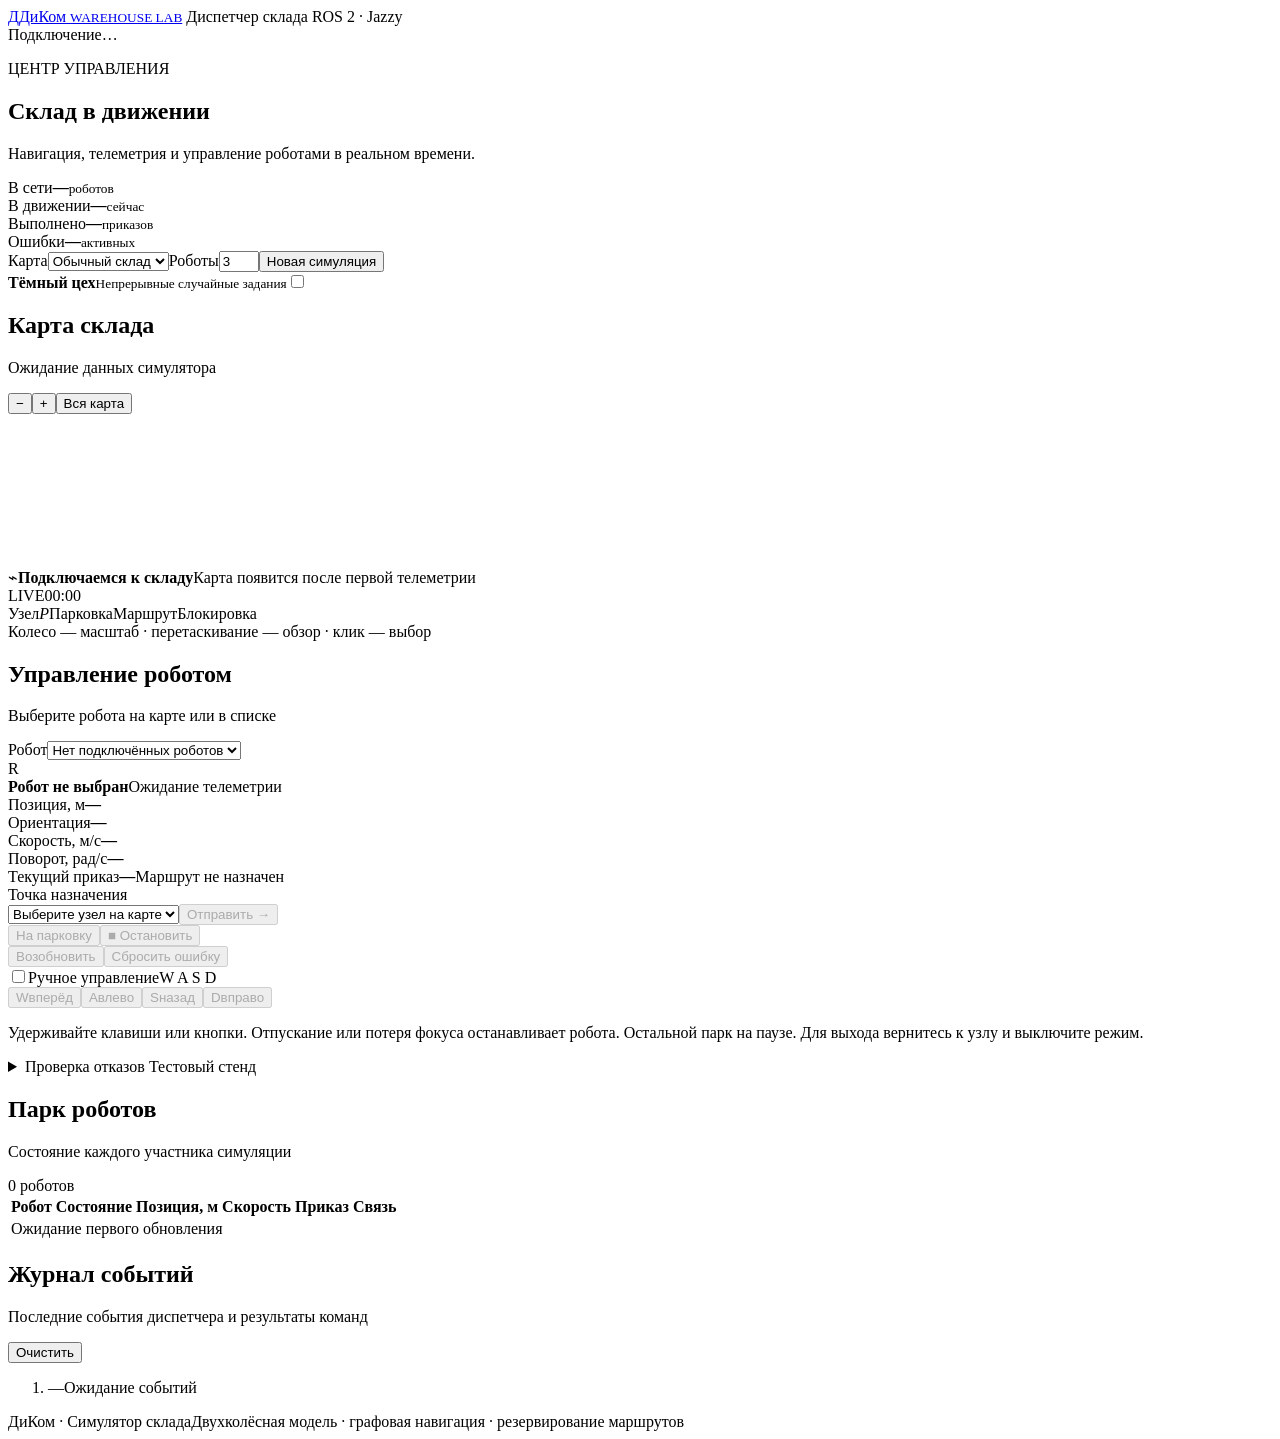
==== warehouse/static/index.html @ f2df473a "Initial commit: warehouse robot simulation" ====
<!doctype html>
<html lang="ru">
<head>
  <meta charset="utf-8">
  <meta name="viewport" content="width=device-width, initial-scale=1">
  <meta name="theme-color" content="#16263a">
  <title>ДиКом · Диспетчер склада</title>
  <link rel="icon" href="data:image/svg+xml,%3Csvg xmlns='http://www.w3.org/2000/svg' viewBox='0 0 40 40'%3E%3Crect width='40' height='40' rx='9' fill='%23246be5'/%3E%3Cpath d='M12 28h17v-4h-3V10H15v8c0 3-1 5-3 6zm7-14h3v10h-5c1-2 2-4 2-6z' fill='white'/%3E%3C/svg%3E">
  <link rel="stylesheet" href="/static/style.css">
  <script src="/static/app.js" defer></script>
</head>
<body>
  <header class="app-header">
    <a class="brand" href="/" aria-label="ДиКом, диспетчер склада"><span class="brand-mark" aria-hidden="true">Д</span><span>ДиКом <small>WAREHOUSE LAB</small></span></a>
    <span class="app-title">Диспетчер склада <span class="version">ROS 2 · Jazzy</span></span>
    <div class="connection"><span id="connectionDot" class="status-dot"></span><span id="connectionText" role="status">Подключение…</span></div>
  </header>

  <main class="workspace">
    <section class="overview" aria-label="Состояние симуляции">
      <div class="page-heading"><p class="eyebrow">ЦЕНТР УПРАВЛЕНИЯ</p><h1>Склад в движении</h1><p>Навигация, телеметрия и управление роботами в реальном времени.</p></div>
      <div class="metrics">
        <div class="metric"><span>В сети</span><strong id="onlineMetric">—</strong><small>роботов</small></div>
        <div class="metric"><span>В движении</span><strong id="movingMetric">—</strong><small>сейчас</small></div>
        <div class="metric"><span>Выполнено</span><strong id="completedMetric">—</strong><small>приказов</small></div>
        <div class="metric"><span>Ошибки</span><strong id="errorMetric">—</strong><small>активных</small></div>
      </div>
    </section>

    <section class="toolbar card" aria-label="Настройки симуляции">
      <div class="scenario-controls"><label for="mapSelect">Карта</label><select id="mapSelect"><option value="normal">Обычный склад</option><option value="hardcore">Узкие коридоры</option></select><label for="robotCount">Роботы</label><input id="robotCount" type="number" min="1" max="3" value="3" aria-label="Число роботов"><button id="resetButton" class="button secondary" type="button">Новая симуляция</button></div>
      <label class="toggle-label" for="darkFactory"><span><strong>Тёмный цех</strong><small>Непрерывные случайные задания</small></span><input id="darkFactory" type="checkbox" role="switch"><span class="switch" aria-hidden="true"></span></label>
    </section>

    <div class="main-grid">
      <section class="map-card card" aria-label="Карта склада">
        <div class="section-header"><div><h2>Карта склада</h2><p id="mapCaption">Ожидание данных симулятора</p></div><div class="map-tools"><button id="zoomOut" class="icon-button" type="button" title="Отдалить" aria-label="Отдалить">−</button><button id="zoomIn" class="icon-button" type="button" title="Приблизить" aria-label="Приблизить">+</button><button id="fitMap" class="button secondary compact" type="button">Вся карта</button></div></div>
        <div class="canvas-wrap" id="canvasWrap"><canvas id="mapCanvas" tabindex="0" aria-label="Интерактивная карта склада. Выберите робота в списке и точку назначения в панели управления."></canvas><div id="emptyState" class="map-empty"><span class="empty-icon">⌁</span><strong>Подключаемся к складу</strong><span>Карта появится после первой телеметрии</span></div><div class="map-overlay"><span class="live-badge"><span class="status-dot"></span>LIVE</span><span id="simulationTime">00:00</span></div></div>
        <div class="map-footer"><div class="legend"><span><i class="legend-node"></i>Узел</span><span><i class="legend-parking">P</i>Парковка</span><span><i class="legend-route"></i>Маршрут</span><span><i class="legend-blocked"></i>Блокировка</span></div><span class="map-hint">Колесо — масштаб · перетаскивание — обзор · клик — выбор</span></div>
      </section>

      <aside class="control-card card" aria-label="Управление роботом">
        <div class="section-header"><div><h2>Управление роботом</h2><p>Выберите робота на карте или в списке</p></div></div>
        <div class="control-body">
          <label class="field-label" for="robotSelect">Робот</label><select id="robotSelect"><option value="">Нет подключённых роботов</option></select>
          <div class="robot-summary"><span class="robot-avatar" id="robotAvatar">R</span><div><strong id="selectedRobotName">Робот не выбран</strong><span id="selectedRobotState">Ожидание телеметрии</span></div><span id="robotStateDot" class="status-dot"></span></div>
          <div class="telemetry"><div><span>Позиция, м</span><strong id="positionValue">—</strong></div><div><span>Ориентация</span><strong id="headingValue">—</strong></div><div><span>Скорость, м/с</span><strong id="speedValue">—</strong></div><div><span>Поворот, рад/с</span><strong id="angularValue">—</strong></div></div>
          <div class="order-line"><span class="field-label">Текущий приказ</span><strong id="orderValue">—</strong><span id="routeValue" class="muted">Маршрут не назначен</span></div>
          <div id="robotError" class="alert" hidden></div>

          <div class="command-section"><label class="field-label" for="targetSelect">Точка назначения</label><div class="destination"><select id="targetSelect"><option value="">Выберите узел на карте</option></select><button id="moveButton" class="button primary" type="button" disabled>Отправить <span aria-hidden="true">→</span></button></div><div class="command-buttons"><button id="parkButton" class="button secondary" type="button" disabled>На парковку</button><button id="stopButton" class="button danger" type="button" disabled><span aria-hidden="true">■</span> Остановить</button></div><div class="command-buttons"><button id="resumeButton" class="button secondary" type="button" disabled>Возобновить</button><button id="clearErrorButton" class="button secondary" type="button" disabled>Сбросить ошибку</button></div></div>

          <div class="manual-header"><label class="checkbox-label" for="manualEnabled"><input id="manualEnabled" type="checkbox">Ручное управление</label><span class="key-hint">W A S D</span></div>
          <div class="manual-controls" id="manualControls"><button type="button" class="key up" data-key="w" aria-label="Вперёд: удерживайте W" disabled>W<span>вперёд</span></button><button type="button" class="key left" data-key="a" aria-label="Поворот влево: удерживайте A" disabled>A<span>влево</span></button><button type="button" class="key down" data-key="s" aria-label="Назад: удерживайте S" disabled>S<span>назад</span></button><button type="button" class="key right" data-key="d" aria-label="Поворот вправо: удерживайте D" disabled>D<span>вправо</span></button></div><p class="help-text">Удерживайте клавиши или кнопки. Отпускание или потеря фокуса останавливает робота. Остальной парк на паузе. Для выхода вернитесь к узлу и выключите режим.</p>

          <details class="fault-panel"><summary>Проверка отказов <span>Тестовый стенд</span></summary><label><span>Застревание<small>Блокировка занятого участка</small></span><input id="faultStuck" type="checkbox"></label><label><span>Потеря связи<small>Прекратить обмен с роботом</small></span><input id="faultLink" type="checkbox"></label><label><span>Троттлинг связи<small>Редкая доставка телеметрии</small></span><input id="faultThrottle" type="checkbox"></label></details>
        </div>
      </aside>
    </div>

    <section class="fleet-card card" aria-label="Состояние всех роботов"><div class="section-header"><div><h2>Парк роботов</h2><p>Состояние каждого участника симуляции</p></div><span id="fleetCount" class="pill">0 роботов</span></div><div class="table-wrap"><table><thead><tr><th>Робот</th><th>Состояние</th><th>Позиция, м</th><th>Скорость</th><th>Приказ</th><th>Связь</th></tr></thead><tbody id="fleetBody"><tr><td colspan="6" class="table-empty">Ожидание первого обновления</td></tr></tbody></table></div></section>

    <section class="events-card card" aria-label="Журнал событий"><div class="section-header"><div><h2>Журнал событий</h2><p>Последние события диспетчера и результаты команд</p></div><button id="clearEvents" class="button secondary compact" type="button">Очистить</button></div><ol id="eventsList" class="events-list" aria-live="polite" aria-relevant="additions"><li class="event muted"><time>—</time><span>Ожидание событий</span></li></ol></section>
  </main>
  <footer class="app-footer"><span>ДиКом · Симулятор склада</span><span>Двухколёсная модель · графовая навигация · резервирование маршрутов</span></footer>
  <div id="toast" class="toast" role="status" hidden></div>
</body>
</html>
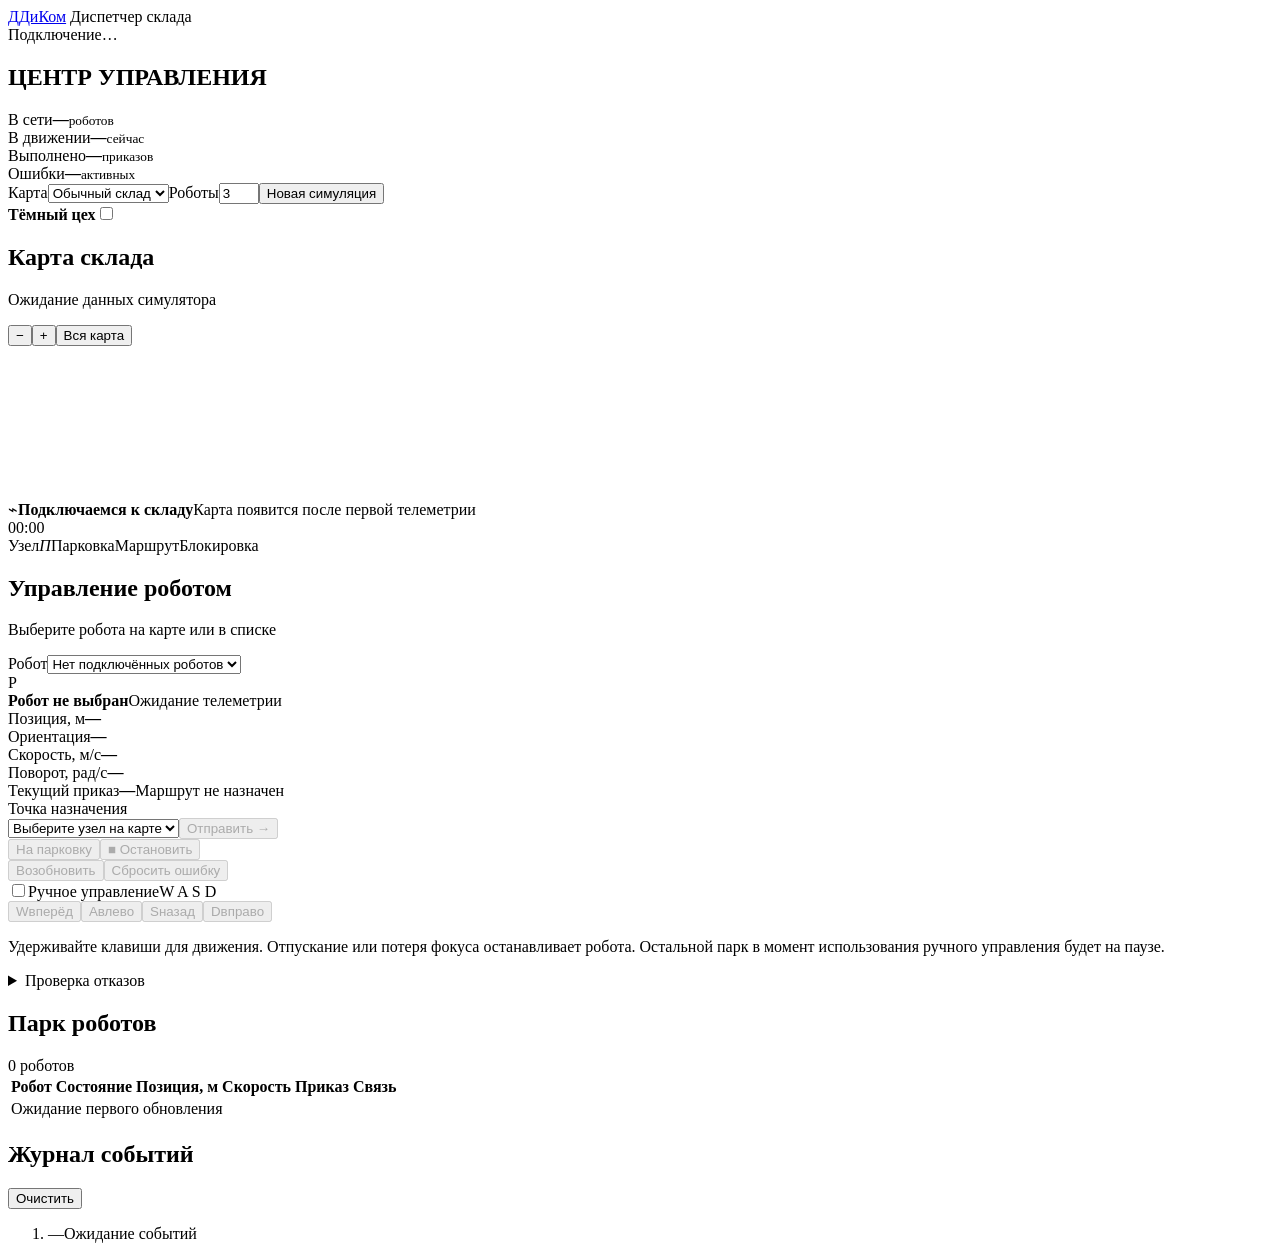
==== commit 6774421d: "фиксы алгоритма, фронта и метрик" ====
--- a/warehouse/static/index.html
+++ b/warehouse/static/index.html
@@ -4,21 +4,21 @@
   <meta charset="utf-8">
   <meta name="viewport" content="width=device-width, initial-scale=1">
   <meta name="theme-color" content="#16263a">
-  <title>ДиКом · Диспетчер склада</title>
+  <title>ДиКом | Диспетчер склада</title>
   <link rel="icon" href="data:image/svg+xml,%3Csvg xmlns='http://www.w3.org/2000/svg' viewBox='0 0 40 40'%3E%3Crect width='40' height='40' rx='9' fill='%23246be5'/%3E%3Cpath d='M12 28h17v-4h-3V10H15v8c0 3-1 5-3 6zm7-14h3v10h-5c1-2 2-4 2-6z' fill='white'/%3E%3C/svg%3E">
   <link rel="stylesheet" href="/static/style.css">
   <script src="/static/app.js" defer></script>
 </head>
 <body>
   <header class="app-header">
-    <a class="brand" href="/" aria-label="ДиКом, диспетчер склада"><span class="brand-mark" aria-hidden="true">Д</span><span>ДиКом <small>WAREHOUSE LAB</small></span></a>
-    <span class="app-title">Диспетчер склада <span class="version">ROS 2 · Jazzy</span></span>
+    <a class="brand" href="/" aria-label="ДиКом, диспетчер склада"><span class="brand-mark" aria-hidden="true">Д</span><span>ДиКом</span></a>
+    <span class="app-title">Диспетчер склада</span>
     <div class="connection"><span id="connectionDot" class="status-dot"></span><span id="connectionText" role="status">Подключение…</span></div>
   </header>
 
   <main class="workspace">
     <section class="overview" aria-label="Состояние симуляции">
-      <div class="page-heading"><p class="eyebrow">ЦЕНТР УПРАВЛЕНИЯ</p><h1>Склад в движении</h1><p>Навигация, телеметрия и управление роботами в реальном времени.</p></div>
+      <div class="page-heading"><h1>ЦЕНТР УПРАВЛЕНИЯ</h1></div>
       <div class="metrics">
         <div class="metric"><span>В сети</span><strong id="onlineMetric">—</strong><small>роботов</small></div>
         <div class="metric"><span>В движении</span><strong id="movingMetric">—</strong><small>сейчас</small></div>
@@ -29,21 +29,21 @@
 
     <section class="toolbar card" aria-label="Настройки симуляции">
       <div class="scenario-controls"><label for="mapSelect">Карта</label><select id="mapSelect"><option value="normal">Обычный склад</option><option value="hardcore">Узкие коридоры</option></select><label for="robotCount">Роботы</label><input id="robotCount" type="number" min="1" max="3" value="3" aria-label="Число роботов"><button id="resetButton" class="button secondary" type="button">Новая симуляция</button></div>
-      <label class="toggle-label" for="darkFactory"><span><strong>Тёмный цех</strong><small>Непрерывные случайные задания</small></span><input id="darkFactory" type="checkbox" role="switch"><span class="switch" aria-hidden="true"></span></label>
+      <label class="toggle-label" for="darkFactory"><span><strong>Тёмный цех</strong><input id="darkFactory" type="checkbox" role="switch"><span class="switch" aria-hidden="true"></span></label>
     </section>
 
     <div class="main-grid">
       <section class="map-card card" aria-label="Карта склада">
         <div class="section-header"><div><h2>Карта склада</h2><p id="mapCaption">Ожидание данных симулятора</p></div><div class="map-tools"><button id="zoomOut" class="icon-button" type="button" title="Отдалить" aria-label="Отдалить">−</button><button id="zoomIn" class="icon-button" type="button" title="Приблизить" aria-label="Приблизить">+</button><button id="fitMap" class="button secondary compact" type="button">Вся карта</button></div></div>
-        <div class="canvas-wrap" id="canvasWrap"><canvas id="mapCanvas" tabindex="0" aria-label="Интерактивная карта склада. Выберите робота в списке и точку назначения в панели управления."></canvas><div id="emptyState" class="map-empty"><span class="empty-icon">⌁</span><strong>Подключаемся к складу</strong><span>Карта появится после первой телеметрии</span></div><div class="map-overlay"><span class="live-badge"><span class="status-dot"></span>LIVE</span><span id="simulationTime">00:00</span></div></div>
-        <div class="map-footer"><div class="legend"><span><i class="legend-node"></i>Узел</span><span><i class="legend-parking">P</i>Парковка</span><span><i class="legend-route"></i>Маршрут</span><span><i class="legend-blocked"></i>Блокировка</span></div><span class="map-hint">Колесо — масштаб · перетаскивание — обзор · клик — выбор</span></div>
+        <div class="canvas-wrap" id="canvasWrap"><canvas id="mapCanvas" tabindex="0" aria-label="Интерактивная карта склада. Выберите робота в списке и точку назначения в панели управления."></canvas><div id="emptyState" class="map-empty"><span class="empty-icon">⌁</span><strong>Подключаемся к складу</strong><span>Карта появится после первой телеметрии</span></div><div class="map-overlay"><span id="simulationTime">00:00</span></div></div>
+        <div class="map-footer"><div class="legend"><span><i class="legend-node"></i>Узел</span><span><i class="legend-parking">П</i>Парковка</span><span><i class="legend-route"></i>Маршрут</span><span><i class="legend-blocked"></i>Блокировка</span></div></div>
       </section>
 
       <aside class="control-card card" aria-label="Управление роботом">
         <div class="section-header"><div><h2>Управление роботом</h2><p>Выберите робота на карте или в списке</p></div></div>
         <div class="control-body">
           <label class="field-label" for="robotSelect">Робот</label><select id="robotSelect"><option value="">Нет подключённых роботов</option></select>
-          <div class="robot-summary"><span class="robot-avatar" id="robotAvatar">R</span><div><strong id="selectedRobotName">Робот не выбран</strong><span id="selectedRobotState">Ожидание телеметрии</span></div><span id="robotStateDot" class="status-dot"></span></div>
+          <div class="robot-summary"><span class="robot-avatar" id="robotAvatar">Р</span><div><strong id="selectedRobotName">Робот не выбран</strong><span id="selectedRobotState">Ожидание телеметрии</span></div><span id="robotStateDot" class="status-dot"></span></div>
           <div class="telemetry"><div><span>Позиция, м</span><strong id="positionValue">—</strong></div><div><span>Ориентация</span><strong id="headingValue">—</strong></div><div><span>Скорость, м/с</span><strong id="speedValue">—</strong></div><div><span>Поворот, рад/с</span><strong id="angularValue">—</strong></div></div>
           <div class="order-line"><span class="field-label">Текущий приказ</span><strong id="orderValue">—</strong><span id="routeValue" class="muted">Маршрут не назначен</span></div>
           <div id="robotError" class="alert" hidden></div>
@@ -51,18 +51,18 @@
           <div class="command-section"><label class="field-label" for="targetSelect">Точка назначения</label><div class="destination"><select id="targetSelect"><option value="">Выберите узел на карте</option></select><button id="moveButton" class="button primary" type="button" disabled>Отправить <span aria-hidden="true">→</span></button></div><div class="command-buttons"><button id="parkButton" class="button secondary" type="button" disabled>На парковку</button><button id="stopButton" class="button danger" type="button" disabled><span aria-hidden="true">■</span> Остановить</button></div><div class="command-buttons"><button id="resumeButton" class="button secondary" type="button" disabled>Возобновить</button><button id="clearErrorButton" class="button secondary" type="button" disabled>Сбросить ошибку</button></div></div>
 
           <div class="manual-header"><label class="checkbox-label" for="manualEnabled"><input id="manualEnabled" type="checkbox">Ручное управление</label><span class="key-hint">W A S D</span></div>
-          <div class="manual-controls" id="manualControls"><button type="button" class="key up" data-key="w" aria-label="Вперёд: удерживайте W" disabled>W<span>вперёд</span></button><button type="button" class="key left" data-key="a" aria-label="Поворот влево: удерживайте A" disabled>A<span>влево</span></button><button type="button" class="key down" data-key="s" aria-label="Назад: удерживайте S" disabled>S<span>назад</span></button><button type="button" class="key right" data-key="d" aria-label="Поворот вправо: удерживайте D" disabled>D<span>вправо</span></button></div><p class="help-text">Удерживайте клавиши или кнопки. Отпускание или потеря фокуса останавливает робота. Остальной парк на паузе. Для выхода вернитесь к узлу и выключите режим.</p>
+          <div class="manual-controls" id="manualControls"><button type="button" class="key up" data-key="w" aria-label="Вперёд: удерживайте W" disabled>W<span>вперёд</span></button><button type="button" class="key left" data-key="a" aria-label="Поворот влево: удерживайте A" disabled>A<span>влево</span></button><button type="button" class="key down" data-key="s" aria-label="Назад: удерживайте S" disabled>S<span>назад</span></button><button type="button" class="key right" data-key="d" aria-label="Поворот вправо: удерживайте D" disabled>D<span>вправо</span></button></div><p class="help-text">Удерживайте клавиши для движения. Отпускание или потеря фокуса останавливает робота. Остальной парк в момент использования ручного управления будет на паузе.</p>
 
-          <details class="fault-panel"><summary>Проверка отказов <span>Тестовый стенд</span></summary><label><span>Застревание<small>Блокировка занятого участка</small></span><input id="faultStuck" type="checkbox"></label><label><span>Потеря связи<small>Прекратить обмен с роботом</small></span><input id="faultLink" type="checkbox"></label><label><span>Троттлинг связи<small>Редкая доставка телеметрии</small></span><input id="faultThrottle" type="checkbox"></label></details>
+          <details class="fault-panel"><summary>Проверка отказов</summary><label><span>Застревание<small>Блокировка занятого участка</small></span><input id="faultStuck" type="checkbox"></label><label><span>Потеря связи<small>Прекратить обмен с роботом</small></span><input id="faultLink" type="checkbox"></label><label><span>Замедление связи<small>Редкая доставка телеметрии</small></span><input id="faultThrottle" type="checkbox"></label></details>
         </div>
       </aside>
     </div>
 
-    <section class="fleet-card card" aria-label="Состояние всех роботов"><div class="section-header"><div><h2>Парк роботов</h2><p>Состояние каждого участника симуляции</p></div><span id="fleetCount" class="pill">0 роботов</span></div><div class="table-wrap"><table><thead><tr><th>Робот</th><th>Состояние</th><th>Позиция, м</th><th>Скорость</th><th>Приказ</th><th>Связь</th></tr></thead><tbody id="fleetBody"><tr><td colspan="6" class="table-empty">Ожидание первого обновления</td></tr></tbody></table></div></section>
+    <section class="fleet-card card" aria-label="Состояние всех роботов"><div class="section-header"><div><h2>Парк роботов</h2></div><span id="fleetCount" class="pill">0 роботов</span></div><div class="table-wrap"><table><thead><tr><th>Робот</th><th>Состояние</th><th>Позиция, м</th><th>Скорость</th><th>Приказ</th><th>Связь</th></tr></thead><tbody id="fleetBody"><tr><td colspan="6" class="table-empty">Ожидание первого обновления</td></tr></tbody></table></div></section>
 
-    <section class="events-card card" aria-label="Журнал событий"><div class="section-header"><div><h2>Журнал событий</h2><p>Последние события диспетчера и результаты команд</p></div><button id="clearEvents" class="button secondary compact" type="button">Очистить</button></div><ol id="eventsList" class="events-list" aria-live="polite" aria-relevant="additions"><li class="event muted"><time>—</time><span>Ожидание событий</span></li></ol></section>
+    <section class="events-card card" aria-label="Журнал событий"><div class="section-header"><div><h2>Журнал событий</h2></div><button id="clearEvents" class="button secondary compact" type="button">Очистить</button></div><ol id="eventsList" class="events-list" aria-live="polite" aria-relevant="additions"><li class="event muted"><time>—</time><span>Ожидание событий</span></li></ol></section>
   </main>
-  <footer class="app-footer"><span>ДиКом · Симулятор склада</span><span>Двухколёсная модель · графовая навигация · резервирование маршрутов</span></footer>
+  <footer class="app-footer"></footer>
   <div id="toast" class="toast" role="status" hidden></div>
 </body>
 </html>
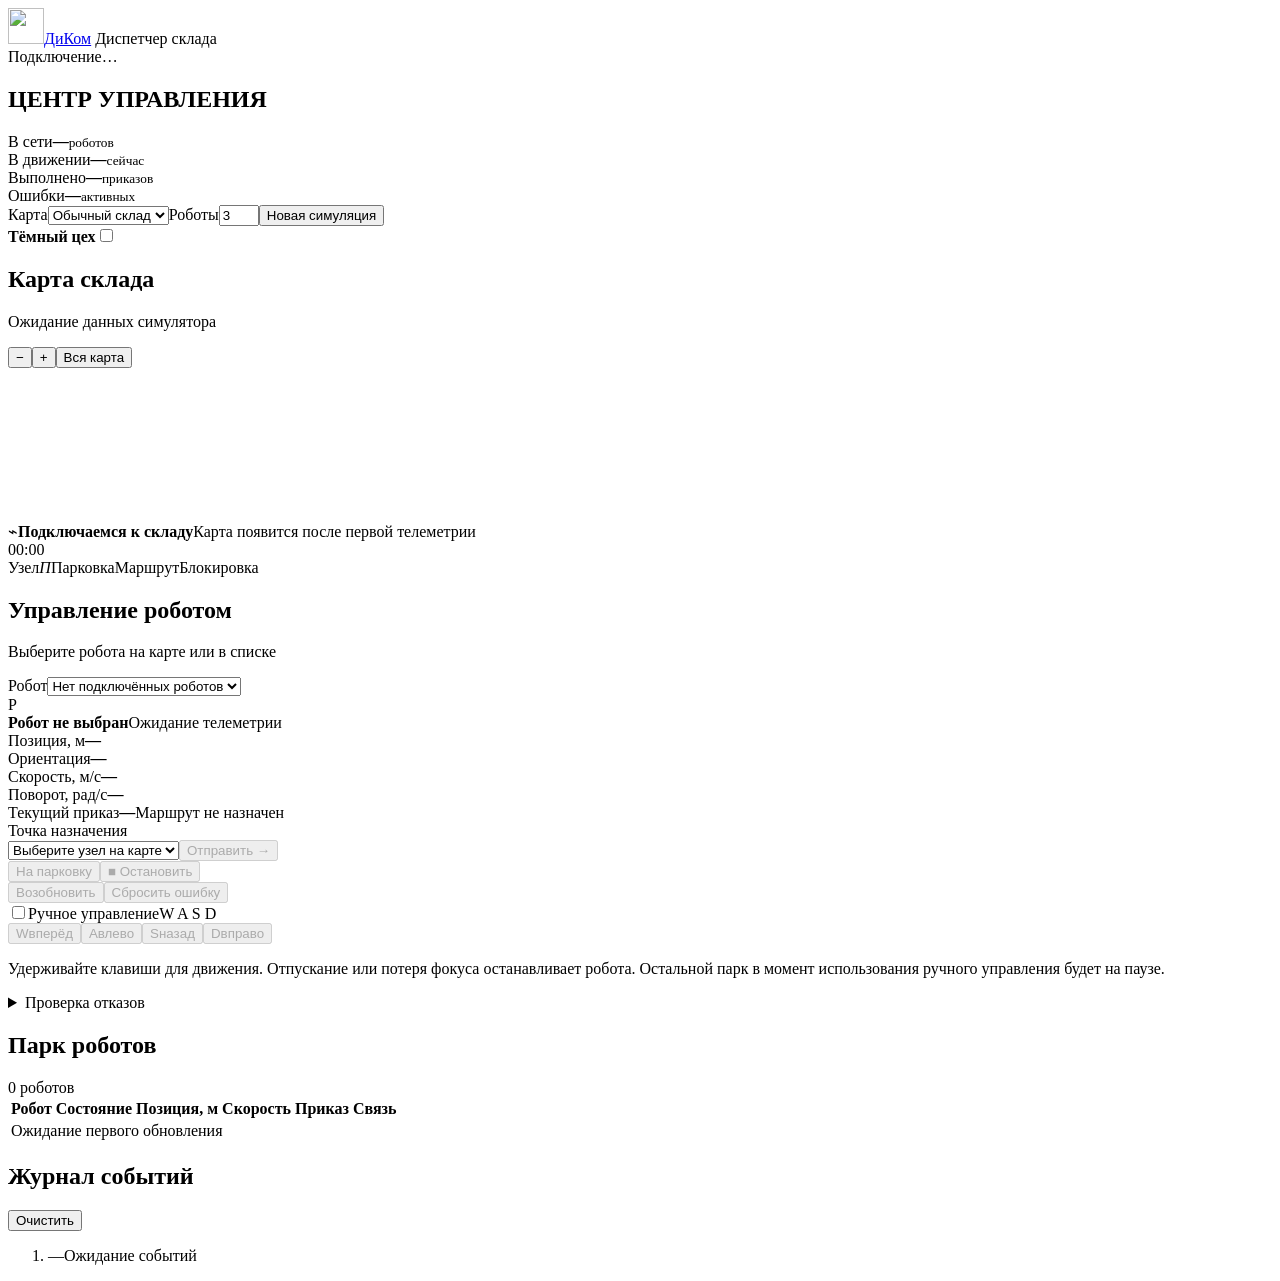
==== commit b371bd0c: "новый фронт" ====
--- a/warehouse/static/index.html
+++ b/warehouse/static/index.html
@@ -3,15 +3,15 @@
 <head>
   <meta charset="utf-8">
   <meta name="viewport" content="width=device-width, initial-scale=1">
-  <meta name="theme-color" content="#16263a">
+  <meta name="theme-color" content="#29292d">
   <title>ДиКом | Диспетчер склада</title>
-  <link rel="icon" href="data:image/svg+xml,%3Csvg xmlns='http://www.w3.org/2000/svg' viewBox='0 0 40 40'%3E%3Crect width='40' height='40' rx='9' fill='%23246be5'/%3E%3Cpath d='M12 28h17v-4h-3V10H15v8c0 3-1 5-3 6zm7-14h3v10h-5c1-2 2-4 2-6z' fill='white'/%3E%3C/svg%3E">
+  <link rel="icon" type="image/svg+xml" href="/static/imges/dikom-favicon.svg">
   <link rel="stylesheet" href="/static/style.css">
   <script src="/static/app.js" defer></script>
 </head>
 <body>
   <header class="app-header">
-    <a class="brand" href="/" aria-label="ДиКом, диспетчер склада"><span class="brand-mark" aria-hidden="true">Д</span><span>ДиКом</span></a>
+    <a class="brand" href="/" aria-label="ДиКом, диспетчер склада"><img class="brand-mark" src="/static/imges/dikom-favicon.svg" width="36" height="36" alt="" aria-hidden="true"><span>ДиКом</span></a>
     <span class="app-title">Диспетчер склада</span>
     <div class="connection"><span id="connectionDot" class="status-dot"></span><span id="connectionText" role="status">Подключение…</span></div>
   </header>
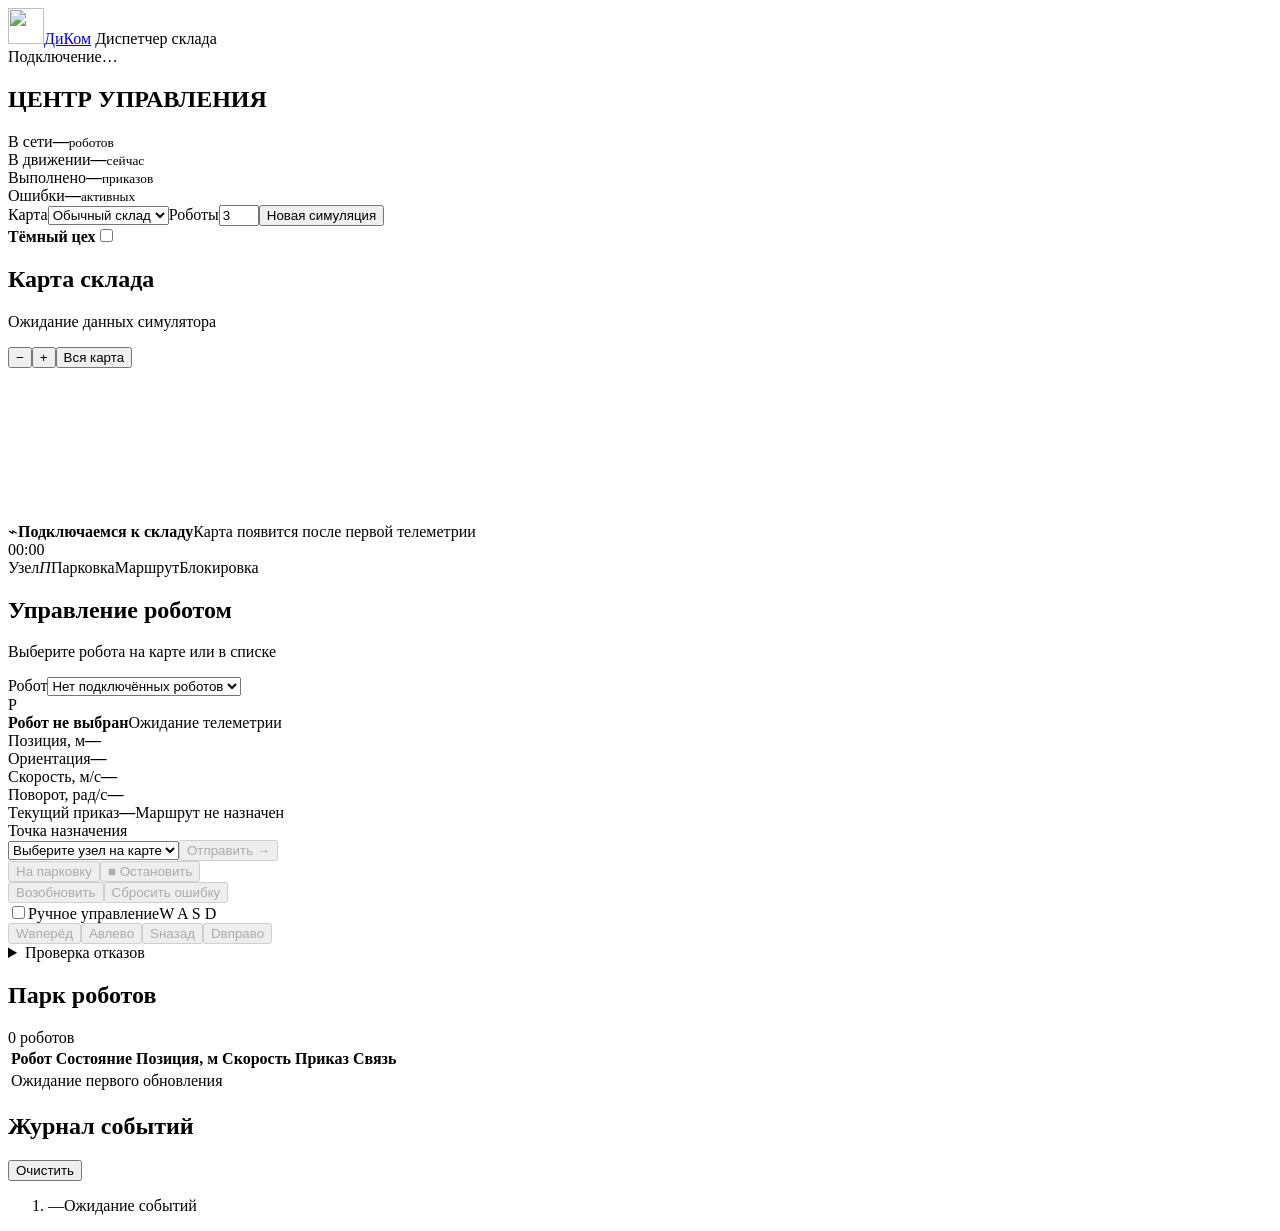
==== commit 1df3febc: "Make final ROS verification reproducible and record tested source revision" ====
--- a/warehouse/static/index.html
+++ b/warehouse/static/index.html
@@ -51,7 +51,7 @@
           <div class="command-section"><label class="field-label" for="targetSelect">Точка назначения</label><div class="destination"><select id="targetSelect"><option value="">Выберите узел на карте</option></select><button id="moveButton" class="button primary" type="button" disabled>Отправить <span aria-hidden="true">→</span></button></div><div class="command-buttons"><button id="parkButton" class="button secondary" type="button" disabled>На парковку</button><button id="stopButton" class="button danger" type="button" disabled><span aria-hidden="true">■</span> Остановить</button></div><div class="command-buttons"><button id="resumeButton" class="button secondary" type="button" disabled>Возобновить</button><button id="clearErrorButton" class="button secondary" type="button" disabled>Сбросить ошибку</button></div></div>
 
           <div class="manual-header"><label class="checkbox-label" for="manualEnabled"><input id="manualEnabled" type="checkbox">Ручное управление</label><span class="key-hint">W A S D</span></div>
-          <div class="manual-controls" id="manualControls"><button type="button" class="key up" data-key="w" aria-label="Вперёд: удерживайте W" disabled>W<span>вперёд</span></button><button type="button" class="key left" data-key="a" aria-label="Поворот влево: удерживайте A" disabled>A<span>влево</span></button><button type="button" class="key down" data-key="s" aria-label="Назад: удерживайте S" disabled>S<span>назад</span></button><button type="button" class="key right" data-key="d" aria-label="Поворот вправо: удерживайте D" disabled>D<span>вправо</span></button></div><p class="help-text">Удерживайте клавиши для движения. Отпускание или потеря фокуса останавливает робота. Остальной парк в момент использования ручного управления будет на паузе.</p>
+          <div class="manual-controls" id="manualControls"><button type="button" class="key up" data-key="w" aria-label="Вперёд: удерживайте W" disabled>W<span>вперёд</span></button><button type="button" class="key left" data-key="a" aria-label="Поворот влево: удерживайте A" disabled>A<span>влево</span></button><button type="button" class="key down" data-key="s" aria-label="Назад: удерживайте S" disabled>S<span>назад</span></button><button type="button" class="key right" data-key="d" aria-label="Поворот вправо: удерживайте D" disabled>D<span>вправо</span></button></div>
 
           <details class="fault-panel"><summary>Проверка отказов</summary><label><span>Застревание<small>Блокировка занятого участка</small></span><input id="faultStuck" type="checkbox"></label><label><span>Потеря связи<small>Прекратить обмен с роботом</small></span><input id="faultLink" type="checkbox"></label><label><span>Замедление связи<small>Редкая доставка телеметрии</small></span><input id="faultThrottle" type="checkbox"></label></details>
         </div>
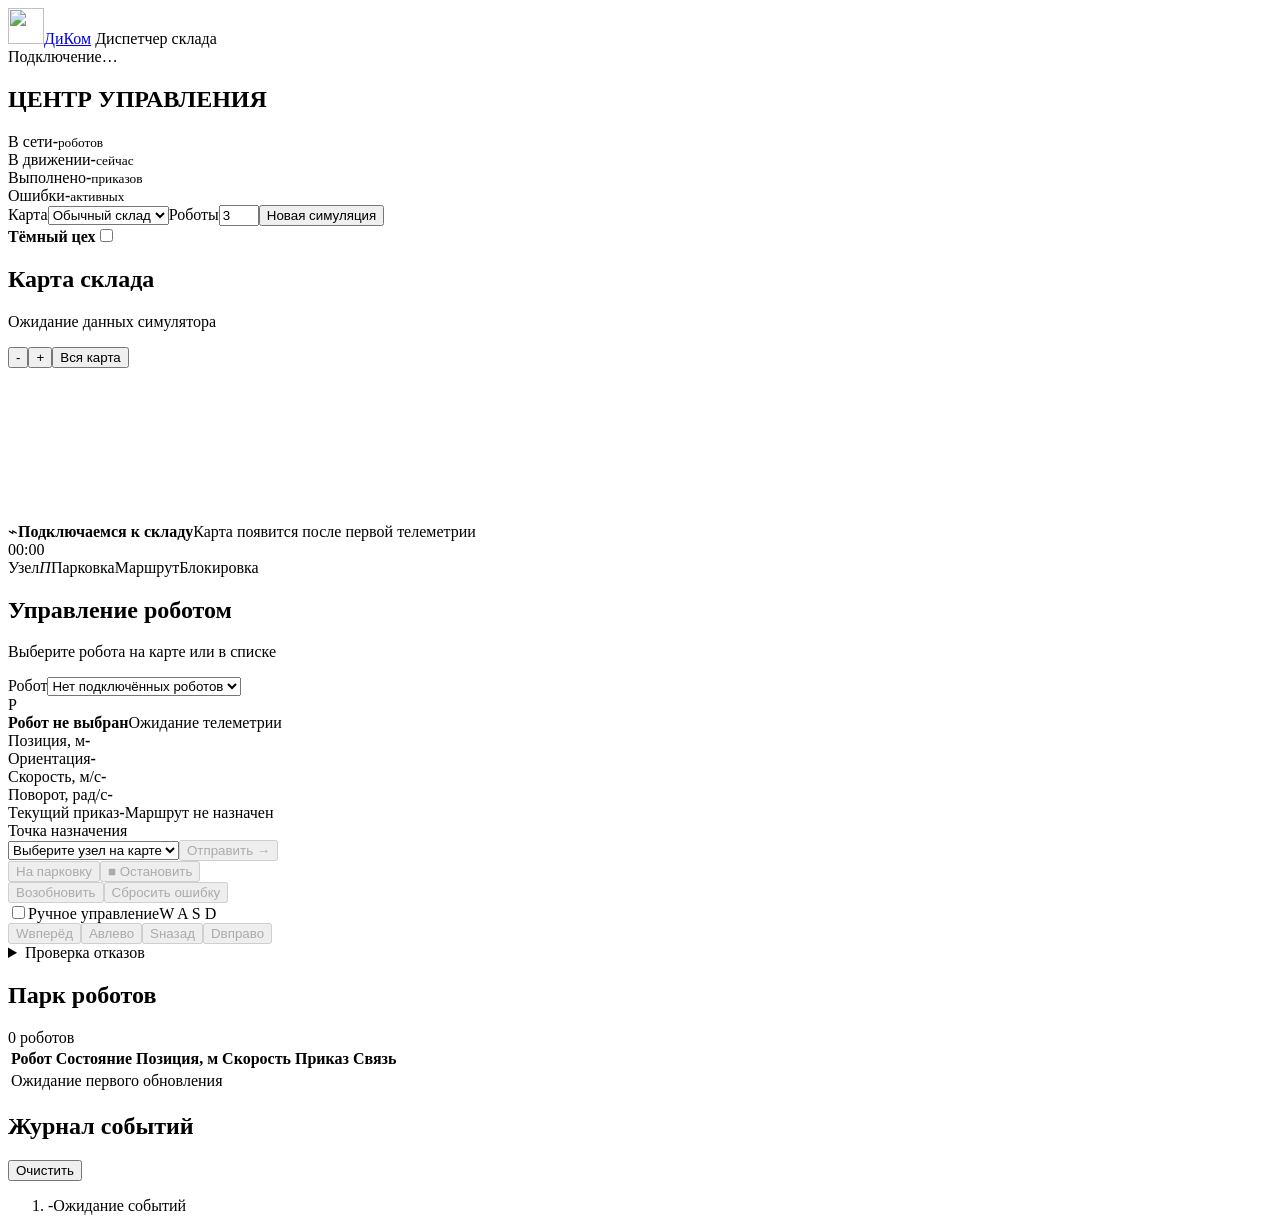
==== commit 0944d8f7: "итоговый коммит" ====
--- a/warehouse/static/index.html
+++ b/warehouse/static/index.html
@@ -20,10 +20,10 @@
     <section class="overview" aria-label="Состояние симуляции">
       <div class="page-heading"><h1>ЦЕНТР УПРАВЛЕНИЯ</h1></div>
       <div class="metrics">
-        <div class="metric"><span>В сети</span><strong id="onlineMetric">—</strong><small>роботов</small></div>
-        <div class="metric"><span>В движении</span><strong id="movingMetric">—</strong><small>сейчас</small></div>
-        <div class="metric"><span>Выполнено</span><strong id="completedMetric">—</strong><small>приказов</small></div>
-        <div class="metric"><span>Ошибки</span><strong id="errorMetric">—</strong><small>активных</small></div>
+        <div class="metric"><span>В сети</span><strong id="onlineMetric">-</strong><small>роботов</small></div>
+        <div class="metric"><span>В движении</span><strong id="movingMetric">-</strong><small>сейчас</small></div>
+        <div class="metric"><span>Выполнено</span><strong id="completedMetric">-</strong><small>приказов</small></div>
+        <div class="metric"><span>Ошибки</span><strong id="errorMetric">-</strong><small>активных</small></div>
       </div>
     </section>
 
@@ -34,7 +34,7 @@
 
     <div class="main-grid">
       <section class="map-card card" aria-label="Карта склада">
-        <div class="section-header"><div><h2>Карта склада</h2><p id="mapCaption">Ожидание данных симулятора</p></div><div class="map-tools"><button id="zoomOut" class="icon-button" type="button" title="Отдалить" aria-label="Отдалить">−</button><button id="zoomIn" class="icon-button" type="button" title="Приблизить" aria-label="Приблизить">+</button><button id="fitMap" class="button secondary compact" type="button">Вся карта</button></div></div>
+        <div class="section-header"><div><h2>Карта склада</h2><p id="mapCaption">Ожидание данных симулятора</p></div><div class="map-tools"><button id="zoomOut" class="icon-button" type="button" title="Отдалить" aria-label="Отдалить">-</button><button id="zoomIn" class="icon-button" type="button" title="Приблизить" aria-label="Приблизить">+</button><button id="fitMap" class="button secondary compact" type="button">Вся карта</button></div></div>
         <div class="canvas-wrap" id="canvasWrap"><canvas id="mapCanvas" tabindex="0" aria-label="Интерактивная карта склада. Выберите робота в списке и точку назначения в панели управления."></canvas><div id="emptyState" class="map-empty"><span class="empty-icon">⌁</span><strong>Подключаемся к складу</strong><span>Карта появится после первой телеметрии</span></div><div class="map-overlay"><span id="simulationTime">00:00</span></div></div>
         <div class="map-footer"><div class="legend"><span><i class="legend-node"></i>Узел</span><span><i class="legend-parking">П</i>Парковка</span><span><i class="legend-route"></i>Маршрут</span><span><i class="legend-blocked"></i>Блокировка</span></div></div>
       </section>
@@ -44,8 +44,8 @@
         <div class="control-body">
           <label class="field-label" for="robotSelect">Робот</label><select id="robotSelect"><option value="">Нет подключённых роботов</option></select>
           <div class="robot-summary"><span class="robot-avatar" id="robotAvatar">Р</span><div><strong id="selectedRobotName">Робот не выбран</strong><span id="selectedRobotState">Ожидание телеметрии</span></div><span id="robotStateDot" class="status-dot"></span></div>
-          <div class="telemetry"><div><span>Позиция, м</span><strong id="positionValue">—</strong></div><div><span>Ориентация</span><strong id="headingValue">—</strong></div><div><span>Скорость, м/с</span><strong id="speedValue">—</strong></div><div><span>Поворот, рад/с</span><strong id="angularValue">—</strong></div></div>
-          <div class="order-line"><span class="field-label">Текущий приказ</span><strong id="orderValue">—</strong><span id="routeValue" class="muted">Маршрут не назначен</span></div>
+          <div class="telemetry"><div><span>Позиция, м</span><strong id="positionValue">-</strong></div><div><span>Ориентация</span><strong id="headingValue">-</strong></div><div><span>Скорость, м/с</span><strong id="speedValue">-</strong></div><div><span>Поворот, рад/с</span><strong id="angularValue">-</strong></div></div>
+          <div class="order-line"><span class="field-label">Текущий приказ</span><strong id="orderValue">-</strong><span id="routeValue" class="muted">Маршрут не назначен</span></div>
           <div id="robotError" class="alert" hidden></div>
 
           <div class="command-section"><label class="field-label" for="targetSelect">Точка назначения</label><div class="destination"><select id="targetSelect"><option value="">Выберите узел на карте</option></select><button id="moveButton" class="button primary" type="button" disabled>Отправить <span aria-hidden="true">→</span></button></div><div class="command-buttons"><button id="parkButton" class="button secondary" type="button" disabled>На парковку</button><button id="stopButton" class="button danger" type="button" disabled><span aria-hidden="true">■</span> Остановить</button></div><div class="command-buttons"><button id="resumeButton" class="button secondary" type="button" disabled>Возобновить</button><button id="clearErrorButton" class="button secondary" type="button" disabled>Сбросить ошибку</button></div></div>
@@ -60,7 +60,7 @@
 
     <section class="fleet-card card" aria-label="Состояние всех роботов"><div class="section-header"><div><h2>Парк роботов</h2></div><span id="fleetCount" class="pill">0 роботов</span></div><div class="table-wrap"><table><thead><tr><th>Робот</th><th>Состояние</th><th>Позиция, м</th><th>Скорость</th><th>Приказ</th><th>Связь</th></tr></thead><tbody id="fleetBody"><tr><td colspan="6" class="table-empty">Ожидание первого обновления</td></tr></tbody></table></div></section>
 
-    <section class="events-card card" aria-label="Журнал событий"><div class="section-header"><div><h2>Журнал событий</h2></div><button id="clearEvents" class="button secondary compact" type="button">Очистить</button></div><ol id="eventsList" class="events-list" aria-live="polite" aria-relevant="additions"><li class="event muted"><time>—</time><span>Ожидание событий</span></li></ol></section>
+    <section class="events-card card" aria-label="Журнал событий"><div class="section-header"><div><h2>Журнал событий</h2></div><button id="clearEvents" class="button secondary compact" type="button">Очистить</button></div><ol id="eventsList" class="events-list" aria-live="polite" aria-relevant="additions"><li class="event muted"><time>-</time><span>Ожидание событий</span></li></ol></section>
   </main>
   <footer class="app-footer"></footer>
   <div id="toast" class="toast" role="status" hidden></div>
